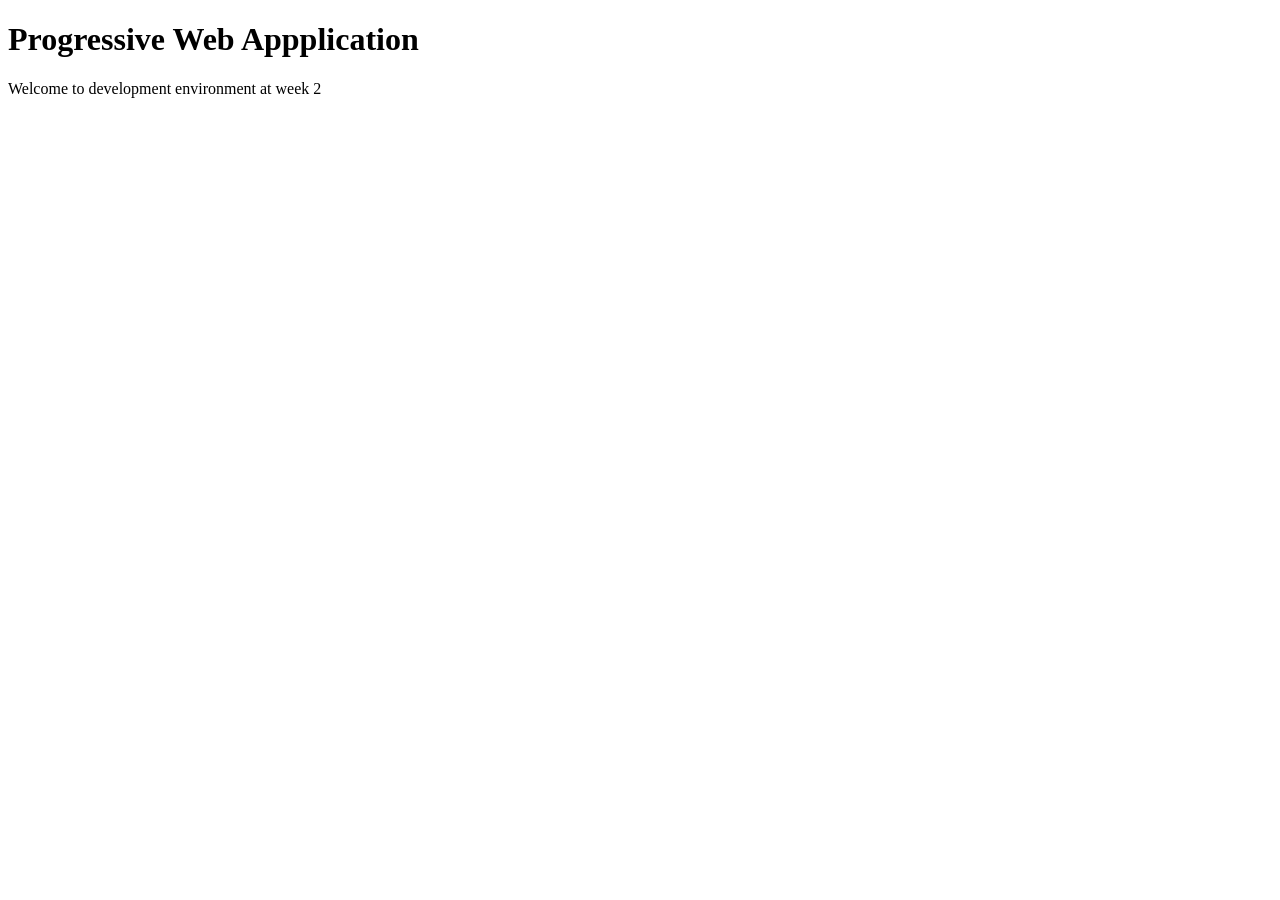
==== Index.html @ 3dbc0f39 "Tarea 16/01/2026" ====
<!DOCTYPE html>
<html lang="es">

<head>
    <meta charset="UTF-8">
    <meta name="viewport" content="width=device-width, initial-scale=1.0">
    <meta http-equiv="X UA Compatible" content="ie=edge">

    <title>MY FIRST PWA - UTR</title>

    <meta name="theme.color" content="#317EFB">
    <link rel="manifest" href="manifest.json">
    <link rel="icon" href="images/star_favorite_5754.png">
    <link rel="stylesheet" href="css/style.css">
</head>

<body>
    <head>
        <h1>Progressive Web Appplication</h1>
    </head>
    <main>
        <p>Welcome to development environment at week 2</p>
    </main>
    <script>
        if('serviceWorker' in navigator){
            window.addEventListener('load', () => {
                navigator.serviceWorker.register('/sw.js')
                .then(reg => console.log('Service Worker registered', reg))
                .catch (err => console.warn('Error in SW register', err));
            });
        }
    </script>
</body>

</html>
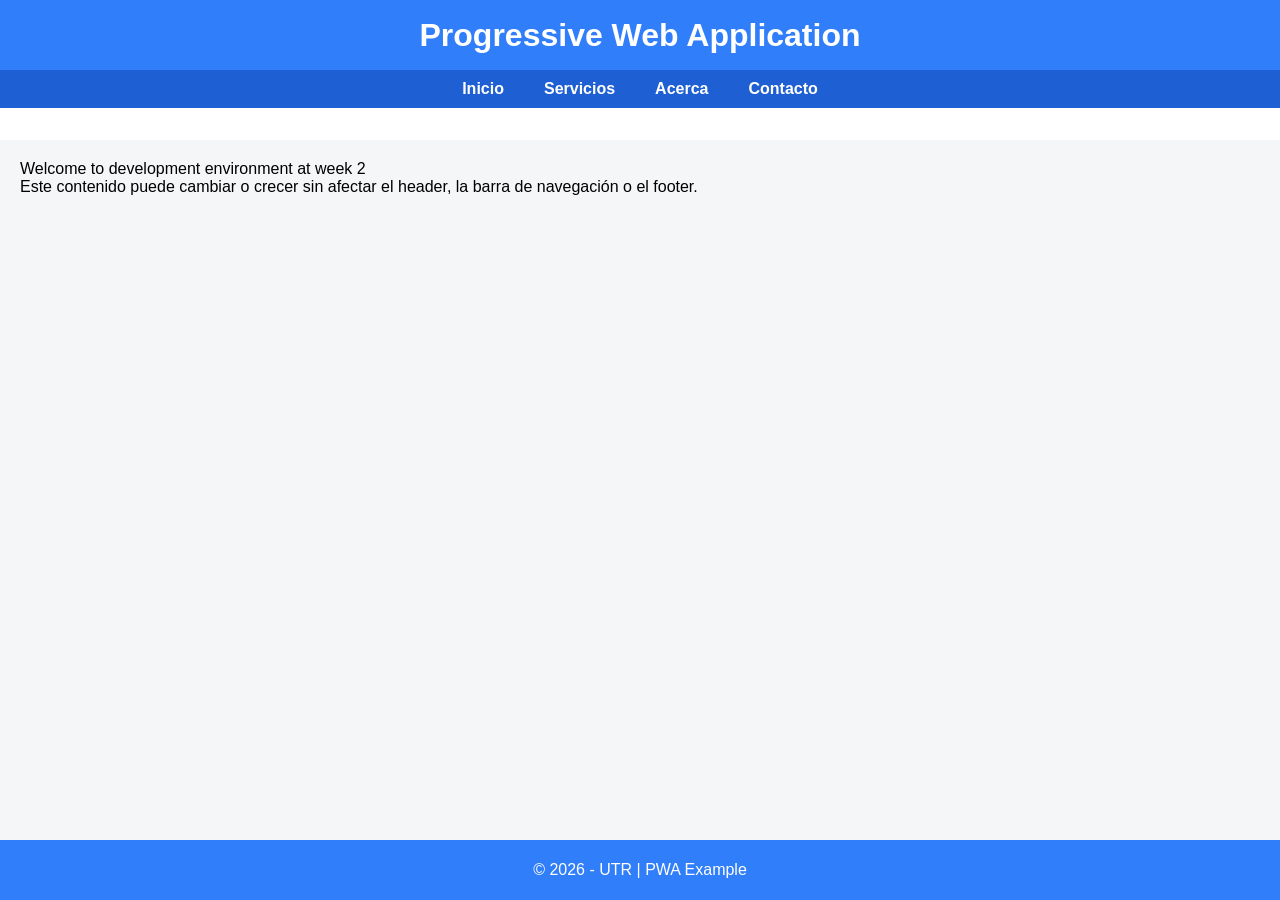
==== commit afbaf542: "PWApp con Navbar, Header, Footer y comentarios" ====
--- a/Index.html
+++ b/Index.html
@@ -1,35 +1,63 @@
 <!DOCTYPE html>
 <html lang="es">
-
 <head>
     <meta charset="UTF-8">
     <meta name="viewport" content="width=device-width, initial-scale=1.0">
-    <meta http-equiv="X UA Compatible" content="ie=edge">
+    <meta http-equiv="X-UA-Compatible" content="ie=edge">
 
     <title>MY FIRST PWA - UTR</title>
 
-    <meta name="theme.color" content="#317EFB">
+    <meta name="theme-color" content="#317EFB">
     <link rel="manifest" href="manifest.json">
     <link rel="icon" href="images/star_favorite_5754.png">
     <link rel="stylesheet" href="css/style.css">
 </head>
 
 <body>
-    <head>
-        <h1>Progressive Web Appplication</h1>
-    </head>
-    <main>
+
+    <!-- HEADER -->
+    <header class="header">
+        <h1>Progressive Web Application</h1>
+    </header>
+
+    <!-- NAVIGATION BAR -->
+    <nav class="navbar">
+        <ul>
+            <li><a href="#">Inicio</a></li>
+            <li><a href="#">Servicios</a></li>
+            <li><a href="#">Acerca</a></li>
+            <li><a href="#">Contacto</a></li>
+        </ul>
+    </nav>
+
+    <!-- CONTENT -->
+    <main class="content">
         <p>Welcome to development environment at week 2</p>
+
+        <p>
+            Este contenido puede cambiar o crecer sin afectar
+            el header, la barra de navegación o el footer.
+        </p>
     </main>
+
+    <!-- FOOTER -->
+    <footer class="footer">
+        <p>© 2026 - UTR | PWA Example</p>
+    </footer>
+
     <script>
-        if('serviceWorker' in navigator){
+        if ('serviceWorker' in navigator) {
             window.addEventListener('load', () => {
                 navigator.serviceWorker.register('/sw.js')
-                .then(reg => console.log('Service Worker registered', reg))
-                .catch (err => console.warn('Error in SW register', err));
+                    .then(reg => console.log('Service Worker registered', reg))
+                    .catch(err => console.warn('Error in SW register', err));
             });
         }
     </script>
+
 </body>
+</html>
 
-</html>+<!-- APP Shell es el contenido minimo que debe de tener una pagina para ser manejable(en este caso seria este tipo de DOM).-->
+<!-- Estatico:  Contenido que no cambia (Aqui es casi el DOM por completo). -->
+<!--Dinamico:  Contenido que cambia segun que ususario este usando el software (Podria ser el contenido donde se le inyecta codigo conectado a APIs o bases de datos). -->
--- a/css/style.css
+++ b/css/style.css
@@ -0,0 +1,72 @@
+/* RESET BÁSICO */
+* {
+    margin: 0;
+    padding: 0;
+    box-sizing: border-box;
+    font-family: Arial, Helvetica, sans-serif;
+}
+
+/* HEADER */
+.header {
+    position: fixed;
+    top: 0;
+    width: 100%;
+    height: 70px;
+    background-color: #317EFB;
+    color: white;
+    display: flex;
+    align-items: center;
+    justify-content: center;
+    z-index: 1000;
+}
+
+/* NAVBAR */
+.navbar {
+    position: fixed;
+    top: 70px;
+    width: 100%;
+    background-color: #1f5fd4;
+    z-index: 999;
+}
+
+.navbar ul {
+    list-style: none;
+    display: flex;
+    justify-content: center;
+}
+
+.navbar li {
+    margin: 10px 20px;
+}
+
+.navbar a {
+    text-decoration: none;
+    color: white;
+    font-weight: bold;
+}
+
+.navbar a:hover {
+    text-decoration: underline;
+}
+
+/* CONTENIDO */
+.content {
+    margin-top: 140px; /* header + navbar */
+    margin-bottom: 60px; /* footer */
+    padding: 20px;
+    min-height: calc(100vh - 200px);
+    background-color: #f4f6f8;
+}
+
+/* FOOTER */
+.footer {
+    position: fixed;
+    bottom: 0;
+    width: 100%;
+    height: 60px;
+    background-color: #317EFB;
+    color: white;
+    display: flex;
+    align-items: center;
+    justify-content: center;
+}
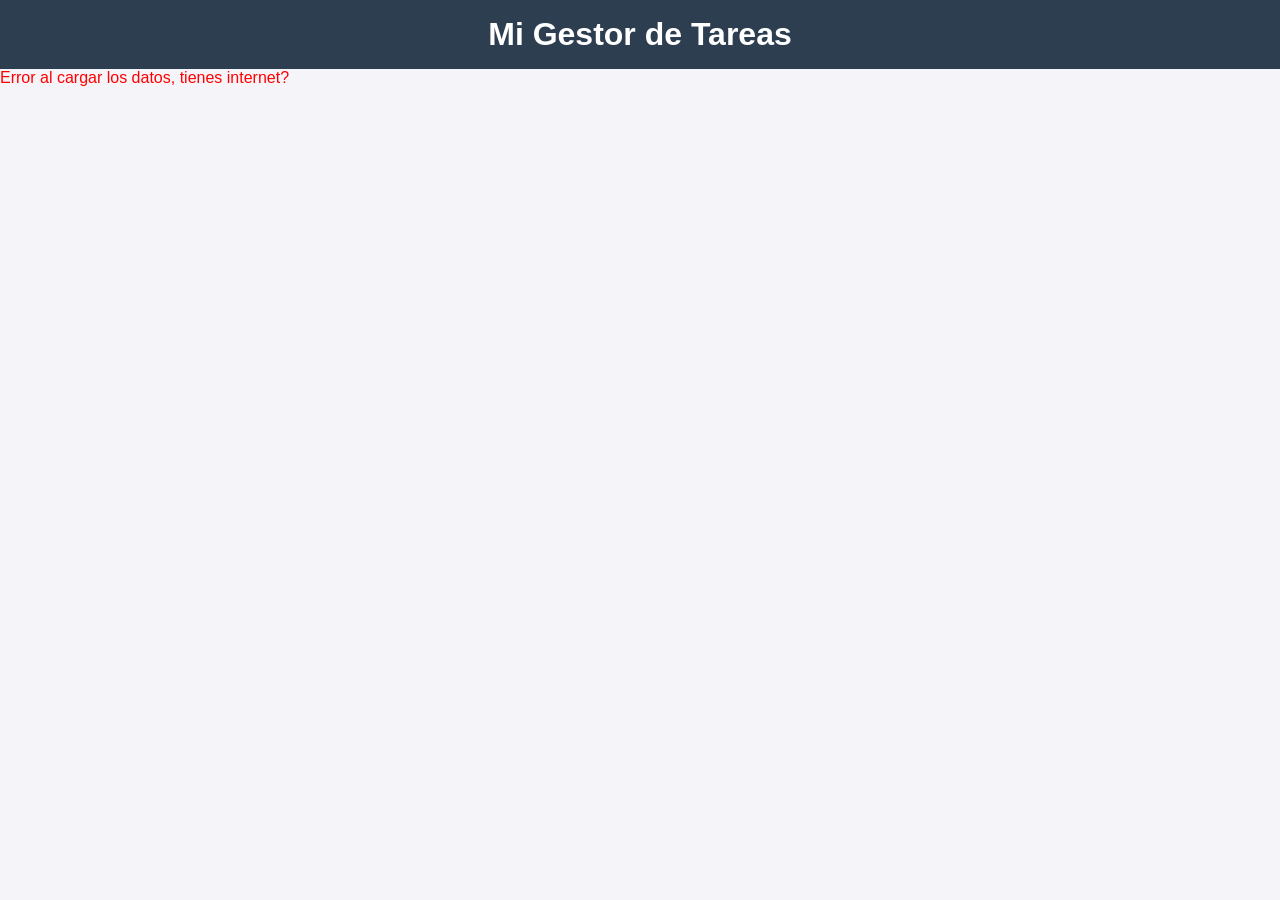
==== commit 81be62c8: "Avance PWApp SSR VS CSR" ====
--- a/Index.html
+++ b/Index.html
@@ -5,7 +5,7 @@
     <meta name="viewport" content="width=device-width, initial-scale=1.0">
     <meta http-equiv="X-UA-Compatible" content="ie=edge">
 
-    <title>MY FIRST PWA - UTR</title>
+    <title>Week 6 SSR VS CSR</title>
 
     <meta name="theme-color" content="#317EFB">
     <link rel="manifest" href="manifest.json">
@@ -16,34 +16,19 @@
 <body>
 
     <!-- HEADER -->
-    <header class="header">
-        <h1>Progressive Web Application</h1>
+    <header class="app-shell-header">
+        <h1>Mi Gestor de Tareas</h1>
     </header>
 
-    <!-- NAVIGATION BAR -->
-    <nav class="navbar">
-        <ul>
-            <li><a href="#">Inicio</a></li>
-            <li><a href="#">Servicios</a></li>
-            <li><a href="#">Acerca</a></li>
-            <li><a href="#">Contacto</a></li>
+    <!-- CONTENT -->
+    <main id="app-content">
+        <ul id="task-list">
+            <!-- <li>Tarea 1: Aprender conceptos de SSR (Viene en el HTML)</li> -->
+            <!-- <li>Tarea 2: Entender el flujo de red (Viene en el HTML)</li> -->
         </ul>
-    </nav>
-
-    <!-- CONTENT -->
-    <main class="content">
-        <p>Welcome to development environment at week 2</p>
-
-        <p>
-            Este contenido puede cambiar o crecer sin afectar
-            el header, la barra de navegación o el footer.
-        </p>
     </main>
 
-    <!-- FOOTER -->
-    <footer class="footer">
-        <p>© 2026 - UTR | PWA Example</p>
-    </footer>
+    <script src="app.js"></script>
 
     <script>
         if ('serviceWorker' in navigator) {
--- a/css/style.css
+++ b/css/style.css
@@ -4,6 +4,44 @@
     padding: 0;
     box-sizing: border-box;
     font-family: Arial, Helvetica, sans-serif;
+}
+
+body{
+    font-family: Arial, Helvetica, sans-serif;
+    margin: 0;
+    background-color: #f4f4f9;
+}
+
+.app-shell-header {
+    background-color: #2c3e50;
+    color: white;
+    padding: 1rem;
+    text-align: center;
+    position: sticky;
+    top: 0;
+}
+
+#app-content {
+    padding: 0;
+}
+
+ul {
+    list-style: none;
+    padding: 0;
+}
+
+li {
+    background: white;
+    margin-bottom: 10px;
+    padding: 15px;
+    border-radius: 8px;
+    box-shadow: 0 2px 4px rgba(0, 0, 0, 0.1);
+}
+
+.loading {
+    text-align: center;
+    color: #666;
+    font-style: italic;
 }
 
 /* HEADER */
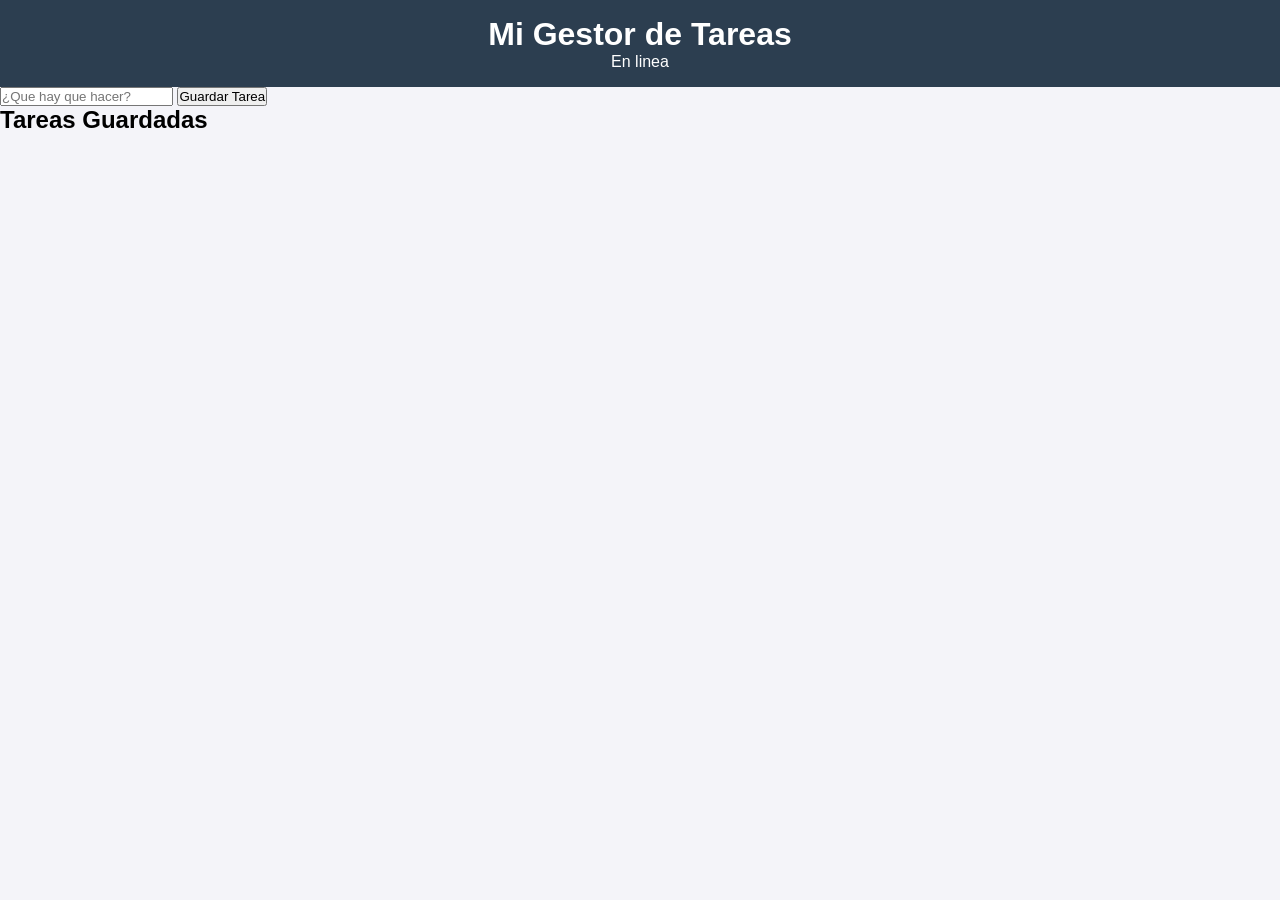
==== commit 1664d2b9: "Avance PWApp db" ====
--- a/Index.html
+++ b/Index.html
@@ -1,5 +1,6 @@
 <!DOCTYPE html>
 <html lang="es">
+
 <head>
     <meta charset="UTF-8">
     <meta name="viewport" content="width=device-width, initial-scale=1.0">
@@ -14,32 +15,27 @@
 </head>
 
 <body>
-
     <!-- HEADER -->
     <header class="app-shell-header">
         <h1>Mi Gestor de Tareas</h1>
+        <div id="status-online" class="status online">En linea</div>
     </header>
 
     <!-- CONTENT -->
     <main id="app-content">
-        <ul id="task-list">
-            <!-- <li>Tarea 1: Aprender conceptos de SSR (Viene en el HTML)</li> -->
-            <!-- <li>Tarea 2: Entender el flujo de red (Viene en el HTML)</li> -->
-        </ul>
+        <form action="form-tarea">
+            <input type="text" id="input-tarea" placeholder="¿Que hay que hacer?" required>
+            <button type="submit">Guardar Tarea</button>
+        </form>
+
+        <section>
+            <h2>Tareas Guardadas</h2>
+            <ul id="lista-tareas">
+            </ul>
+        </section>
     </main>
-
+    <script src="db.js"></script>
     <script src="app.js"></script>
-
-    <script>
-        if ('serviceWorker' in navigator) {
-            window.addEventListener('load', () => {
-                navigator.serviceWorker.register('/sw.js')
-                    .then(reg => console.log('Service Worker registered', reg))
-                    .catch(err => console.warn('Error in SW register', err));
-            });
-        }
-    </script>
-
 </body>
 </html>
 
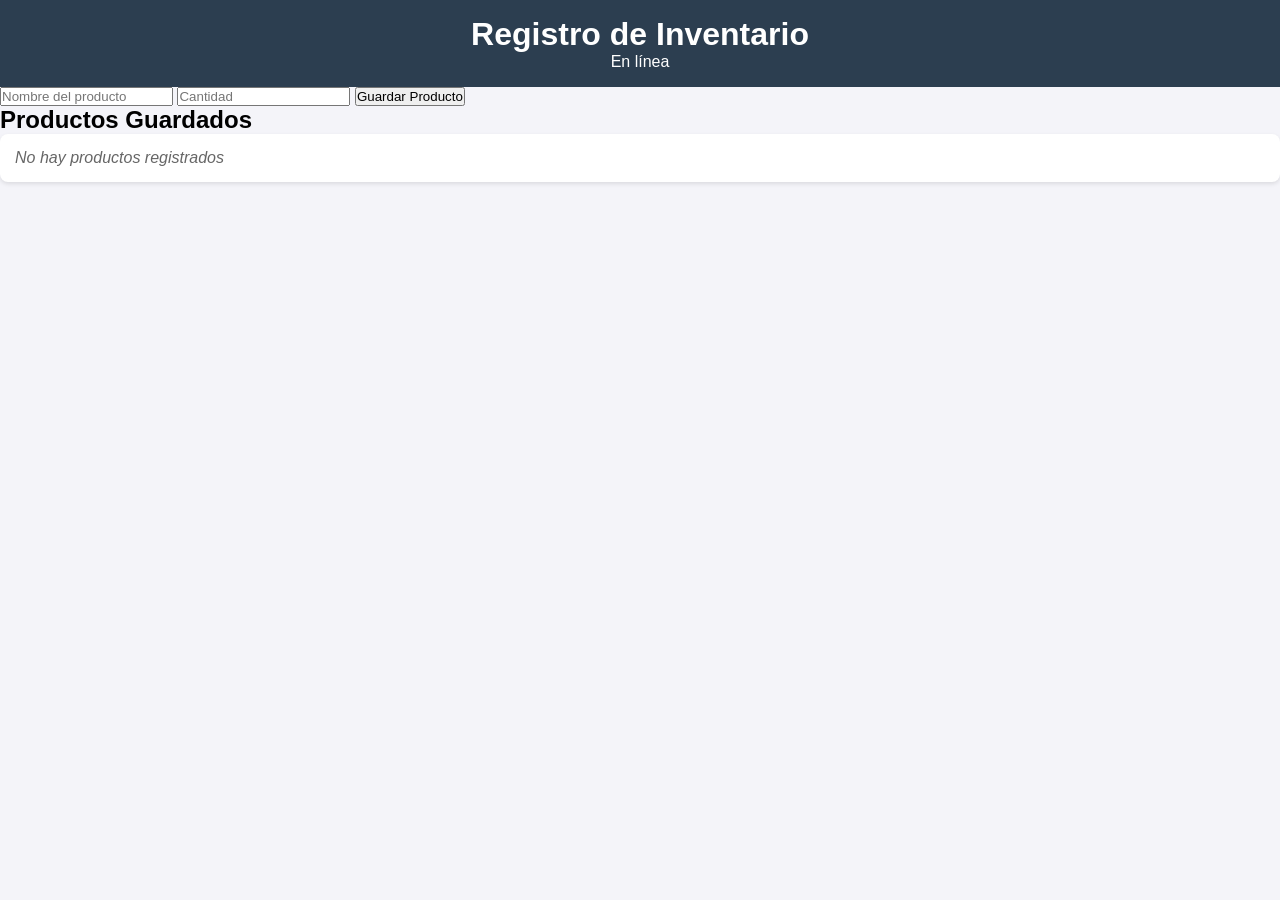
==== commit 14dec8c3: "Proyecto final Parcial 2" ====
--- a/Index.html
+++ b/Index.html
@@ -1,44 +1,36 @@
 <!DOCTYPE html>
 <html lang="es">
-
 <head>
     <meta charset="UTF-8">
     <meta name="viewport" content="width=device-width, initial-scale=1.0">
     <meta http-equiv="X-UA-Compatible" content="ie=edge">
-
-    <title>Week 6 SSR VS CSR</title>
-
+    <title>Inventory Registration System</title>
     <meta name="theme-color" content="#317EFB">
     <link rel="manifest" href="manifest.json">
     <link rel="icon" href="images/star_favorite_5754.png">
-    <link rel="stylesheet" href="css/style.css">
+    <link rel="stylesheet" href="style.css">
 </head>
 
 <body>
-    <!-- HEADER -->
     <header class="app-shell-header">
-        <h1>Mi Gestor de Tareas</h1>
-        <div id="status-online" class="status online">En linea</div>
+        <h1>Registro de Inventario</h1>
+        <div id="status-online" class="status online">En línea</div>
     </header>
 
-    <!-- CONTENT -->
     <main id="app-content">
-        <form action="form-tarea">
-            <input type="text" id="input-tarea" placeholder="¿Que hay que hacer?" required>
-            <button type="submit">Guardar Tarea</button>
+        <form id="form-producto">
+            <input type="text" id="nombre-producto" placeholder="Nombre del producto" required>
+            <input type="number" id="cantidad-producto" placeholder="Cantidad" min="1" required>
+            <button type="submit">Guardar Producto</button>
         </form>
 
         <section>
-            <h2>Tareas Guardadas</h2>
-            <ul id="lista-tareas">
-            </ul>
+            <h2>Productos Guardados</h2>
+            <ul id="lista-productos"></ul>
         </section>
     </main>
+    
     <script src="db.js"></script>
     <script src="app.js"></script>
 </body>
-</html>
-
-<!-- APP Shell es el contenido minimo que debe de tener una pagina para ser manejable(en este caso seria este tipo de DOM).-->
-<!-- Estatico:  Contenido que no cambia (Aqui es casi el DOM por completo). -->
-<!--Dinamico:  Contenido que cambia segun que ususario este usando el software (Podria ser el contenido donde se le inyecta codigo conectado a APIs o bases de datos). -->+</html>
--- a/style.css
+++ b/style.css
@@ -0,0 +1,109 @@
+* {
+    margin: 0;
+    padding: 0;
+    box-sizing: border-box;
+    font-family: Arial, Helvetica, sans-serif;
+}
+
+body{
+    font-family: Arial, Helvetica, sans-serif;
+    margin: 0;
+    background-color: #f4f4f9;
+}
+
+.app-shell-header {
+    background-color: #2c3e50;
+    color: white;
+    padding: 1rem;
+    text-align: center;
+    position: sticky;
+    top: 0;
+}
+
+#app-content {
+    padding: 0;
+}
+
+ul {
+    list-style: none;
+    padding: 0;
+}
+
+li {
+    background: white;
+    margin-bottom: 10px;
+    padding: 15px;
+    border-radius: 8px;
+    box-shadow: 0 2px 4px rgba(0, 0, 0, 0.1);
+}
+
+.loading {
+    text-align: center;
+    color: #666;
+    font-style: italic;
+}
+
+/* HEADER */
+.header {
+    position: fixed;
+    top: 0;
+    width: 100%;
+    height: 70px;
+    background-color: #317EFB;
+    color: white;
+    display: flex;
+    align-items: center;
+    justify-content: center;
+    z-index: 1000;
+}
+
+/* NAVBAR */
+.navbar {
+    position: fixed;
+    top: 70px;
+    width: 100%;
+    background-color: #1f5fd4;
+    z-index: 999;
+}
+
+.navbar ul {
+    list-style: none;
+    display: flex;
+    justify-content: center;
+}
+
+.navbar li {
+    margin: 10px 20px;
+}
+
+.navbar a {
+    text-decoration: none;
+    color: white;
+    font-weight: bold;
+}
+
+.navbar a:hover {
+    text-decoration: underline;
+}
+
+/* CONTENIDO */
+.content {
+    margin-top: 140px; /* header + navbar */
+    margin-bottom: 60px; /* footer */
+    padding: 20px;
+    min-height: calc(100vh - 200px);
+    background-color: #f4f6f8;
+}
+
+/* FOOTER */
+.footer {
+    position: fixed;
+    bottom: 0;
+    width: 100%;
+    height: 60px;
+    background-color: #317EFB;
+    color: white;
+    display: flex;
+    align-items: center;
+    justify-content: center;
+}
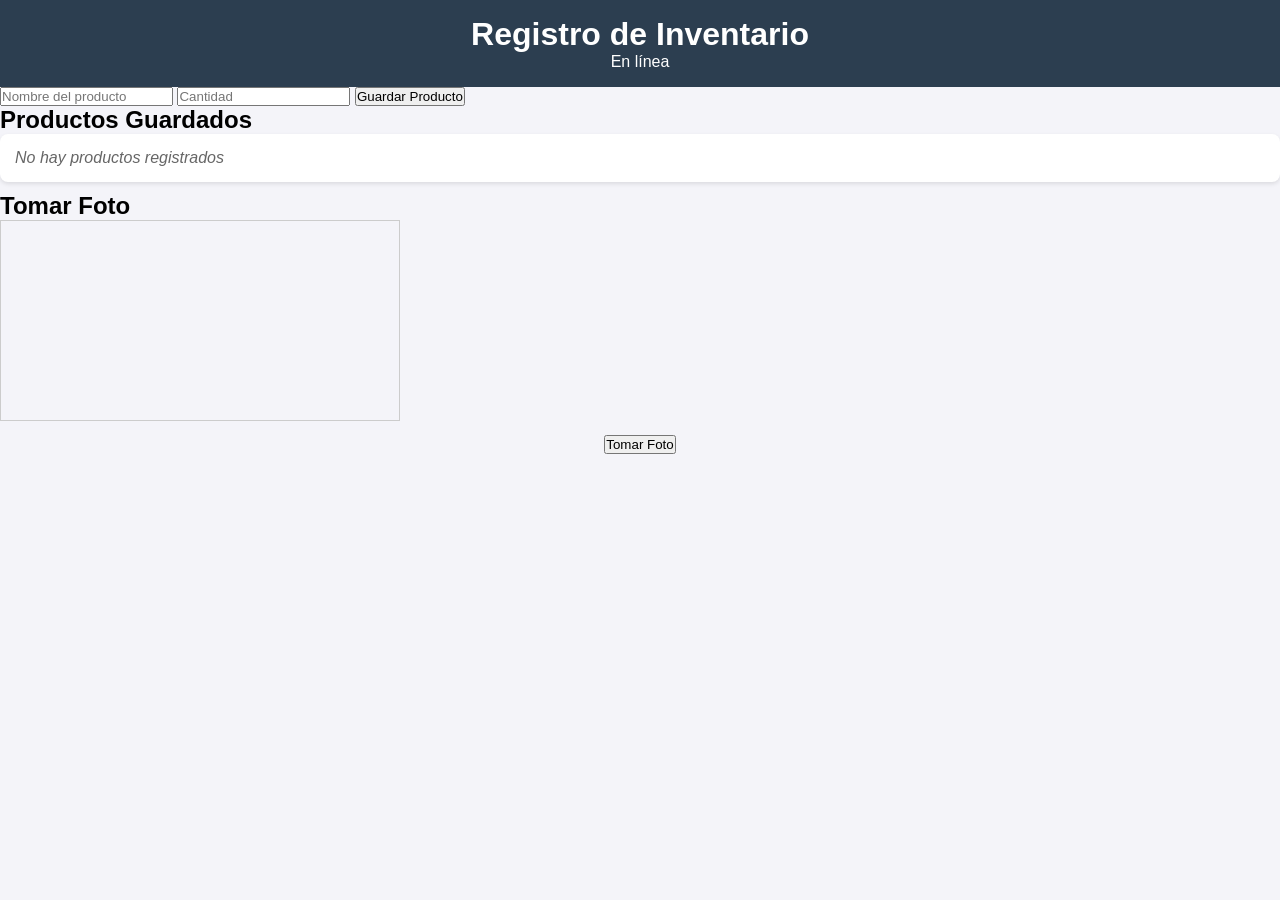
==== commit a67f10fb: "Demo Proyecto" ====
--- a/Index.html
+++ b/Index.html
@@ -28,6 +28,16 @@
             <h2>Productos Guardados</h2>
             <ul id="lista-productos"></ul>
         </section>
+
+        <!-- Sección de Cámara -->
+        <section>
+            <h2>Tomar Foto</h2>
+            <video id="videoElement" autoplay style="width: 100%; max-width: 400px; border: 1px solid #ccc;"></video>
+            <div style="text-align: center; margin: 10px 0;">
+                <button id="takeSnap">Tomar Foto</button>
+            </div>
+            <canvas id="canvasEl" style="display: none;"></canvas>
+        </section>
     </main>
     
     <script src="db.js"></script>
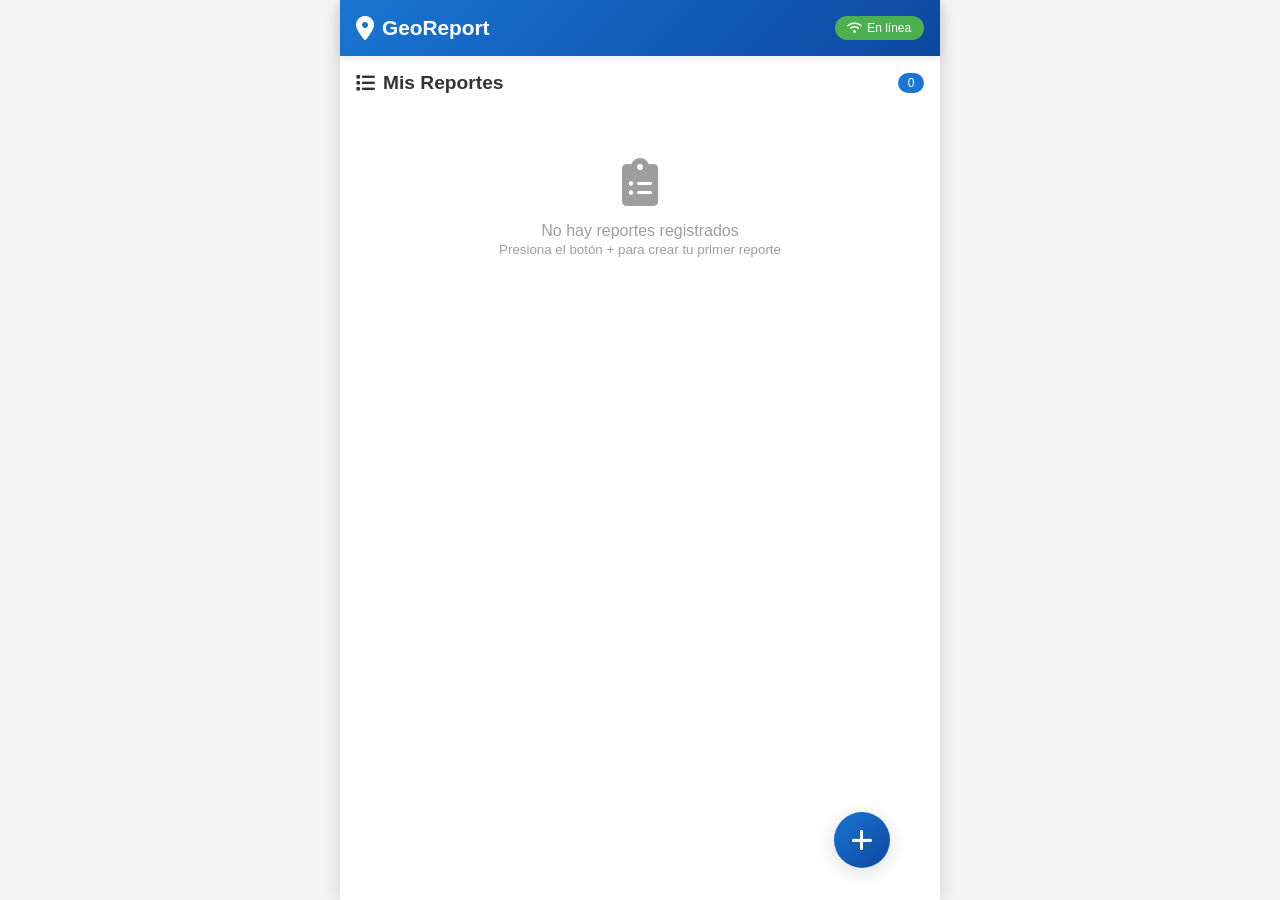
==== commit 822b798c: "Proyecto listo, falta subirlo a AWS" ====
--- a/Index.html
+++ b/Index.html
@@ -2,44 +2,141 @@
 <html lang="es">
 <head>
     <meta charset="UTF-8">
-    <meta name="viewport" content="width=device-width, initial-scale=1.0">
+    <meta name="viewport" content="width=device-width, initial-scale=1.0, viewport-fit=cover">
     <meta http-equiv="X-UA-Compatible" content="ie=edge">
-    <title>Inventory Registration System</title>
-    <meta name="theme-color" content="#317EFB">
+    <title>GeoReport - Sistema de Gestión de Incidencias</title>
+    <meta name="theme-color" content="#1976D2">
+    <meta name="description" content="Reporta incidencias con ubicación y fotografía">
     <link rel="manifest" href="manifest.json">
-    <link rel="icon" href="images/star_favorite_5754.png">
+    <link rel="icon" href="images/icon-192x192.png">
     <link rel="stylesheet" href="style.css">
+    <!-- Font Awesome para íconos -->
+    <link rel="stylesheet" href="https://cdnjs.cloudflare.com/ajax/libs/font-awesome/6.0.0/css/all.min.css">
 </head>
+<body>
+    <!-- App Shell -->
+    <div class="app-shell">
+        <!-- Header -->
+        <header class="app-header">
+            <div class="header-title">
+                <i class="fas fa-map-marker-alt"></i>
+                <h1>GeoReport</h1>
+            </div>
+            <div id="status-online" class="status online">
+                <i class="fas fa-wifi"></i>
+                <span>En línea</span>
+            </div>
+        </header>
 
-<body>
-    <header class="app-shell-header">
-        <h1>Registro de Inventario</h1>
-        <div id="status-online" class="status online">En línea</div>
-    </header>
+        <!-- Main Content -->
+        <main id="app-content" class="app-content">
+            <!-- Lista de Reportes -->
+            <section class="reports-section">
+                <div class="section-header">
+                    <h2><i class="fas fa-list"></i> Mis Reportes</h2>
+                    <span id="report-count" class="badge">0</span>
+                </div>
+                <div id="lista-reportes" class="reports-list">
+                    <div class="loading-skeleton">
+                        <div class="skeleton-item"></div>
+                        <div class="skeleton-item"></div>
+                        <div class="skeleton-item"></div>
+                    </div>
+                </div>
+            </section>
+        </main>
 
-    <main id="app-content">
-        <form id="form-producto">
-            <input type="text" id="nombre-producto" placeholder="Nombre del producto" required>
-            <input type="number" id="cantidad-producto" placeholder="Cantidad" min="1" required>
-            <button type="submit">Guardar Producto</button>
-        </form>
+        <!-- FAB (Floating Action Button) -->
+        <button id="fab-create" class="fab" aria-label="Crear reporte">
+            <i class="fas fa-plus"></i>
+        </button>
 
-        <section>
-            <h2>Productos Guardados</h2>
-            <ul id="lista-productos"></ul>
-        </section>
+        <!-- Modal para crear reporte -->
+        <div id="modal-reporte" class="modal">
+            <div class="modal-content">
+                <div class="modal-header">
+                    <h2><i class="fas fa-exclamation-triangle"></i> Nuevo Reporte</h2>
+                    <button class="close-modal">&times;</button>
+                </div>
+                
+                <form id="form-reporte">
+                    <div class="form-group">
+                        <label for="tipo-incidencia">
+                            <i class="fas fa-tag"></i> Tipo de Incidencia
+                        </label>
+                        <select id="tipo-incidencia" required>
+                            <option value="">Seleccionar...</option>
+                            <option value="luminaria">💡 Luminaria fundida</option>
+                            <option value="bache">🕳️ Bache</option>
+                            <option value="computo">💻 Equipo de cómputo dañado</option>
+                            <option value="limpieza">🗑️ Problema de limpieza</option>
+                            <option value="seguridad">🔒 Seguridad</option>
+                            <option value="otro">📝 Otro</option>
+                        </select>
+                    </div>
 
-        <!-- Sección de Cámara -->
-        <section>
-            <h2>Tomar Foto</h2>
-            <video id="videoElement" autoplay style="width: 100%; max-width: 400px; border: 1px solid #ccc;"></video>
-            <div style="text-align: center; margin: 10px 0;">
-                <button id="takeSnap">Tomar Foto</button>
+                    <div class="form-group">
+                        <label for="descripcion">
+                            <i class="fas fa-file-alt"></i> Descripción
+                        </label>
+                        <textarea id="descripcion" rows="3" placeholder="Describe detalladamente la incidencia..." required></textarea>
+                    </div>
+
+                    <div class="form-group">
+                        <label>
+                            <i class="fas fa-camera"></i> Evidencia Fotográfica
+                        </label>
+                        <div class="camera-container">
+                            <video id="videoPreview" autoplay playsinline></video>
+                            <canvas id="canvasPhoto" style="display: none;"></canvas>
+                            <button type="button" id="btn-tomar-foto" class="btn-secondary">
+                                <i class="fas fa-camera"></i> Tomar Foto
+                            </button>
+                            <div id="foto-preview" class="foto-preview" style="display: none;">
+                                <img id="foto-tomada" alt="Vista previa">
+                                <button type="button" id="btn-remover-foto" class="btn-remove">
+                                    <i class="fas fa-trash"></i>
+                                </button>
+                            </div>
+                        </div>
+                    </div>
+
+                    <div class="form-group">
+                        <label>
+                            <i class="fas fa-map-pin"></i> Ubicación
+                        </label>
+                        <div class="location-info">
+                            <div id="ubicacion-status" class="location-status">
+                                <i class="fas fa-spinner fa-spin"></i> Obteniendo ubicación...
+                            </div>
+                            <div id="coordenadas" style="display: none;">
+                                <small>
+                                    <i class="fas fa-latitude"></i> Lat: <span id="latitud">-</span><br>
+                                    <i class="fas fa-longitude-alt"></i> Lon: <span id="longitud">-</span>
+                                </small>
+                            </div>
+                            <button type="button" id="btn-actualizar-ubicacion" class="btn-small">
+                                <i class="fas fa-sync-alt"></i> Actualizar
+                            </button>
+                        </div>
+                    </div>
+
+                    <div class="form-actions">
+                        <button type="button" class="btn-cancel">Cancelar</button>
+                        <button type="submit" class="btn-submit">
+                            <i class="fas fa-save"></i> Guardar Reporte
+                        </button>
+                    </div>
+                </form>
             </div>
-            <canvas id="canvasEl" style="display: none;"></canvas>
-        </section>
-    </main>
-    
+        </div>
+
+        <!-- Offline Toast -->
+        <div id="toast-message" class="toast" style="display: none;">
+            <span id="toast-text"></span>
+        </div>
+    </div>
+
     <script src="db.js"></script>
     <script src="app.js"></script>
 </body>
--- a/style.css
+++ b/style.css
@@ -2,108 +2,500 @@
     margin: 0;
     padding: 0;
     box-sizing: border-box;
-    font-family: Arial, Helvetica, sans-serif;
-}
-
-body{
-    font-family: Arial, Helvetica, sans-serif;
-    margin: 0;
-    background-color: #f4f4f9;
-}
-
-.app-shell-header {
-    background-color: #2c3e50;
-    color: white;
+}
+
+:root {
+    --primary-color: #1976D2;
+    --primary-dark: #0D47A1;
+    --primary-light: #42A5F5;
+    --secondary-color: #FF5722;
+    --success-color: #4CAF50;
+    --warning-color: #FFC107;
+    --danger-color: #F44336;
+    --gray-light: #f5f5f5;
+    --gray: #9E9E9E;
+    --dark: #333;
+    --white: #ffffff;
+    --shadow: 0 2px 10px rgba(0,0,0,0.1);
+    --shadow-lg: 0 4px 20px rgba(0,0,0,0.15);
+}
+
+body {
+    font-family: 'Segoe UI', Tahoma, Geneva, Verdana, sans-serif;
+    background: var(--gray-light);
+    color: var(--dark);
+}
+
+/* App Shell */
+.app-shell {
+    max-width: 600px;
+    margin: 0 auto;
+    background: var(--white);
+    min-height: 100vh;
+    position: relative;
+    box-shadow: var(--shadow-lg);
+}
+
+/* Header */
+.app-header {
+    background: linear-gradient(135deg, var(--primary-color), var(--primary-dark));
+    color: var(--white);
     padding: 1rem;
-    text-align: center;
+    display: flex;
+    justify-content: space-between;
+    align-items: center;
     position: sticky;
     top: 0;
-}
-
-#app-content {
-    padding: 0;
-}
-
-ul {
-    list-style: none;
-    padding: 0;
-}
-
-li {
-    background: white;
-    margin-bottom: 10px;
-    padding: 15px;
-    border-radius: 8px;
-    box-shadow: 0 2px 4px rgba(0, 0, 0, 0.1);
-}
-
-.loading {
-    text-align: center;
-    color: #666;
-    font-style: italic;
-}
-
-/* HEADER */
-.header {
+    z-index: 100;
+    box-shadow: var(--shadow);
+}
+
+.header-title {
+    display: flex;
+    align-items: center;
+    gap: 0.5rem;
+}
+
+.header-title i {
+    font-size: 1.5rem;
+}
+
+.header-title h1 {
+    font-size: 1.3rem;
+}
+
+.status {
+    display: flex;
+    align-items: center;
+    gap: 0.3rem;
+    padding: 0.3rem 0.8rem;
+    border-radius: 20px;
+    font-size: 0.75rem;
+    background: rgba(255,255,255,0.2);
+}
+
+.status.online {
+    background: var(--success-color);
+}
+
+.status.offline {
+    background: var(--gray);
+}
+
+/* Main Content */
+.app-content {
+    padding: 1rem;
+    padding-bottom: 5rem;
+}
+
+/* Section Header */
+.section-header {
+    display: flex;
+    justify-content: space-between;
+    align-items: center;
+    margin-bottom: 1rem;
+}
+
+.section-header h2 {
+    font-size: 1.2rem;
+    display: flex;
+    align-items: center;
+    gap: 0.5rem;
+}
+
+.badge {
+    background: var(--primary-color);
+    color: var(--white);
+    padding: 0.2rem 0.6rem;
+    border-radius: 20px;
+    font-size: 0.75rem;
+}
+
+/* Reports List */
+.reports-list {
+    display: flex;
+    flex-direction: column;
+    gap: 0.8rem;
+}
+
+.report-card {
+    background: var(--white);
+    border-radius: 12px;
+    padding: 1rem;
+    box-shadow: var(--shadow);
+    transition: transform 0.2s, box-shadow 0.2s;
+    border-left: 4px solid var(--primary-color);
+}
+
+.report-card:hover {
+    transform: translateY(-2px);
+    box-shadow: var(--shadow-lg);
+}
+
+.report-header {
+    display: flex;
+    justify-content: space-between;
+    align-items: start;
+    margin-bottom: 0.5rem;
+}
+
+.report-tipo {
+    font-weight: bold;
+    color: var(--primary-color);
+}
+
+.report-fecha {
+    font-size: 0.7rem;
+    color: var(--gray);
+}
+
+.report-descripcion {
+    color: var(--dark);
+    margin: 0.5rem 0;
+    font-size: 0.9rem;
+}
+
+.report-footer {
+    display: flex;
+    justify-content: space-between;
+    align-items: center;
+    margin-top: 0.5rem;
+    font-size: 0.75rem;
+}
+
+.report-ubicacion {
+    color: var(--gray);
+    display: flex;
+    align-items: center;
+    gap: 0.3rem;
+}
+
+.report-status {
+    padding: 0.2rem 0.5rem;
+    border-radius: 12px;
+    font-size: 0.7rem;
+}
+
+.report-status.pendiente {
+    background: var(--warning-color);
+    color: var(--dark);
+}
+
+.report-status.sincronizado {
+    background: var(--success-color);
+    color: var(--white);
+}
+
+.report-status.offline {
+    background: var(--gray);
+    color: var(--white);
+}
+
+/* FAB */
+.fab {
+    position: fixed;
+    bottom: 2rem;
+    right: calc(50% - 250px);
+    width: 56px;
+    height: 56px;
+    border-radius: 50%;
+    background: linear-gradient(135deg, var(--primary-color), var(--primary-dark));
+    color: var(--white);
+    border: none;
+    cursor: pointer;
+    box-shadow: var(--shadow-lg);
+    transition: transform 0.2s, box-shadow 0.2s;
+    z-index: 200;
+}
+
+@media (max-width: 600px) {
+    .fab {
+        right: 1rem;
+    }
+}
+
+.fab:hover {
+    transform: scale(1.1);
+    box-shadow: 0 6px 25px rgba(0,0,0,0.2);
+}
+
+.fab i {
+    font-size: 1.5rem;
+}
+
+/* Modal */
+.modal {
+    display: none;
     position: fixed;
     top: 0;
+    left: 0;
     width: 100%;
-    height: 70px;
-    background-color: #317EFB;
-    color: white;
-    display: flex;
-    align-items: center;
+    height: 100%;
+    background: rgba(0,0,0,0.5);
+    z-index: 1000;
     justify-content: center;
+    align-items: center;
+}
+
+.modal.active {
+    display: flex;
+}
+
+.modal-content {
+    background: var(--white);
+    width: 90%;
+    max-width: 500px;
+    max-height: 90vh;
+    border-radius: 16px;
+    overflow-y: auto;
+    animation: slideUp 0.3s ease;
+}
+
+@keyframes slideUp {
+    from {
+        transform: translateY(50px);
+        opacity: 0;
+    }
+    to {
+        transform: translateY(0);
+        opacity: 1;
+    }
+}
+
+.modal-header {
+    display: flex;
+    justify-content: space-between;
+    align-items: center;
+    padding: 1rem;
+    border-bottom: 1px solid var(--gray-light);
+    background: linear-gradient(135deg, var(--primary-color), var(--primary-dark));
+    color: var(--white);
+}
+
+.modal-header h2 {
+    font-size: 1.2rem;
+    display: flex;
+    align-items: center;
+    gap: 0.5rem;
+}
+
+.close-modal {
+    background: none;
+    border: none;
+    font-size: 1.5rem;
+    cursor: pointer;
+    color: var(--white);
+}
+
+/* Form */
+#form-reporte {
+    padding: 1rem;
+}
+
+.form-group {
+    margin-bottom: 1rem;
+}
+
+.form-group label {
+    display: flex;
+    align-items: center;
+    gap: 0.5rem;
+    font-weight: 500;
+    margin-bottom: 0.5rem;
+    color: var(--dark);
+}
+
+.form-group select,
+.form-group textarea,
+.form-group input {
+    width: 100%;
+    padding: 0.7rem;
+    border: 1px solid var(--gray);
+    border-radius: 8px;
+    font-family: inherit;
+    font-size: 0.9rem;
+}
+
+.form-group select:focus,
+.form-group textarea:focus {
+    outline: none;
+    border-color: var(--primary-color);
+}
+
+/* Camera */
+.camera-container {
+    text-align: center;
+}
+
+#videoPreview {
+    width: 100%;
+    max-width: 300px;
+    border-radius: 8px;
+    background: var(--dark);
+    margin-bottom: 0.5rem;
+}
+
+.foto-preview {
+    position: relative;
+    display: inline-block;
+    margin-top: 0.5rem;
+}
+
+.foto-preview img {
+    max-width: 200px;
+    border-radius: 8px;
+}
+
+.btn-remove {
+    position: absolute;
+    top: -10px;
+    right: -10px;
+    background: var(--danger-color);
+    color: var(--white);
+    border: none;
+    border-radius: 50%;
+    width: 25px;
+    height: 25px;
+    cursor: pointer;
+}
+
+/* Location */
+.location-info {
+    background: var(--gray-light);
+    padding: 0.7rem;
+    border-radius: 8px;
+}
+
+.location-status {
+    display: flex;
+    align-items: center;
+    gap: 0.5rem;
+    margin-bottom: 0.5rem;
+}
+
+#coordenadas {
+    margin-top: 0.5rem;
+}
+
+/* Buttons */
+.btn-secondary,
+.btn-small {
+    padding: 0.5rem 1rem;
+    border: none;
+    border-radius: 8px;
+    cursor: pointer;
+    font-size: 0.85rem;
+    transition: background 0.2s;
+}
+
+.btn-secondary {
+    background: var(--gray);
+    color: var(--white);
+}
+
+.btn-secondary:hover {
+    background: var(--gray-dark);
+}
+
+.btn-small {
+    background: var(--primary-light);
+    color: var(--white);
+    margin-top: 0.5rem;
+}
+
+.form-actions {
+    display: flex;
+    gap: 1rem;
+    margin-top: 1.5rem;
+}
+
+.btn-cancel,
+.btn-submit {
+    flex: 1;
+    padding: 0.7rem;
+    border: none;
+    border-radius: 8px;
+    cursor: pointer;
+    font-size: 1rem;
+    transition: transform 0.2s;
+}
+
+.btn-cancel {
+    background: var(--gray);
+    color: var(--white);
+}
+
+.btn-submit {
+    background: linear-gradient(135deg, var(--primary-color), var(--primary-dark));
+    color: var(--white);
+}
+
+.btn-cancel:hover,
+.btn-submit:hover {
+    transform: translateY(-2px);
+}
+
+/* Toast */
+.toast {
+    position: fixed;
+    bottom: 5rem;
+    left: 50%;
+    transform: translateX(-50%);
+    background: var(--dark);
+    color: var(--white);
+    padding: 0.8rem 1.5rem;
+    border-radius: 8px;
     z-index: 1000;
-}
-
-/* NAVBAR */
-.navbar {
-    position: fixed;
-    top: 70px;
-    width: 100%;
-    background-color: #1f5fd4;
-    z-index: 999;
-}
-
-.navbar ul {
-    list-style: none;
-    display: flex;
-    justify-content: center;
-}
-
-.navbar li {
-    margin: 10px 20px;
-}
-
-.navbar a {
-    text-decoration: none;
-    color: white;
-    font-weight: bold;
-}
-
-.navbar a:hover {
-    text-decoration: underline;
-}
-
-/* CONTENIDO */
-.content {
-    margin-top: 140px; /* header + navbar */
-    margin-bottom: 60px; /* footer */
-    padding: 20px;
-    min-height: calc(100vh - 200px);
-    background-color: #f4f6f8;
-}
-
-/* FOOTER */
-.footer {
-    position: fixed;
-    bottom: 0;
-    width: 100%;
-    height: 60px;
-    background-color: #317EFB;
-    color: white;
-    display: flex;
-    align-items: center;
-    justify-content: center;
+    animation: fadeIn 0.3s;
+}
+
+@keyframes fadeIn {
+    from { opacity: 0; bottom: 3rem; }
+    to { opacity: 1; bottom: 5rem; }
+}
+
+/* Loading Skeleton */
+.loading-skeleton {
+    display: flex;
+    flex-direction: column;
+    gap: 0.8rem;
+}
+
+.skeleton-item {
+    height: 100px;
+    background: linear-gradient(90deg, var(--gray-light) 25%, var(--gray) 50%, var(--gray-light) 75%);
+    background-size: 200% 100%;
+    animation: loading 1.5s infinite;
+    border-radius: 12px;
+}
+
+@keyframes loading {
+    0% { background-position: 200% 0; }
+    100% { background-position: -200% 0; }
+}
+
+/* Empty State */
+.empty-state {
+    text-align: center;
+    padding: 3rem;
+    color: var(--gray);
+}
+
+.empty-state i {
+    font-size: 3rem;
+    margin-bottom: 1rem;
+}
+
+/* Scrollbar */
+::-webkit-scrollbar {
+    width: 6px;
+}
+
+::-webkit-scrollbar-track {
+    background: var(--gray-light);
+}
+
+::-webkit-scrollbar-thumb {
+    background: var(--primary-color);
+    border-radius: 3px;
 }
